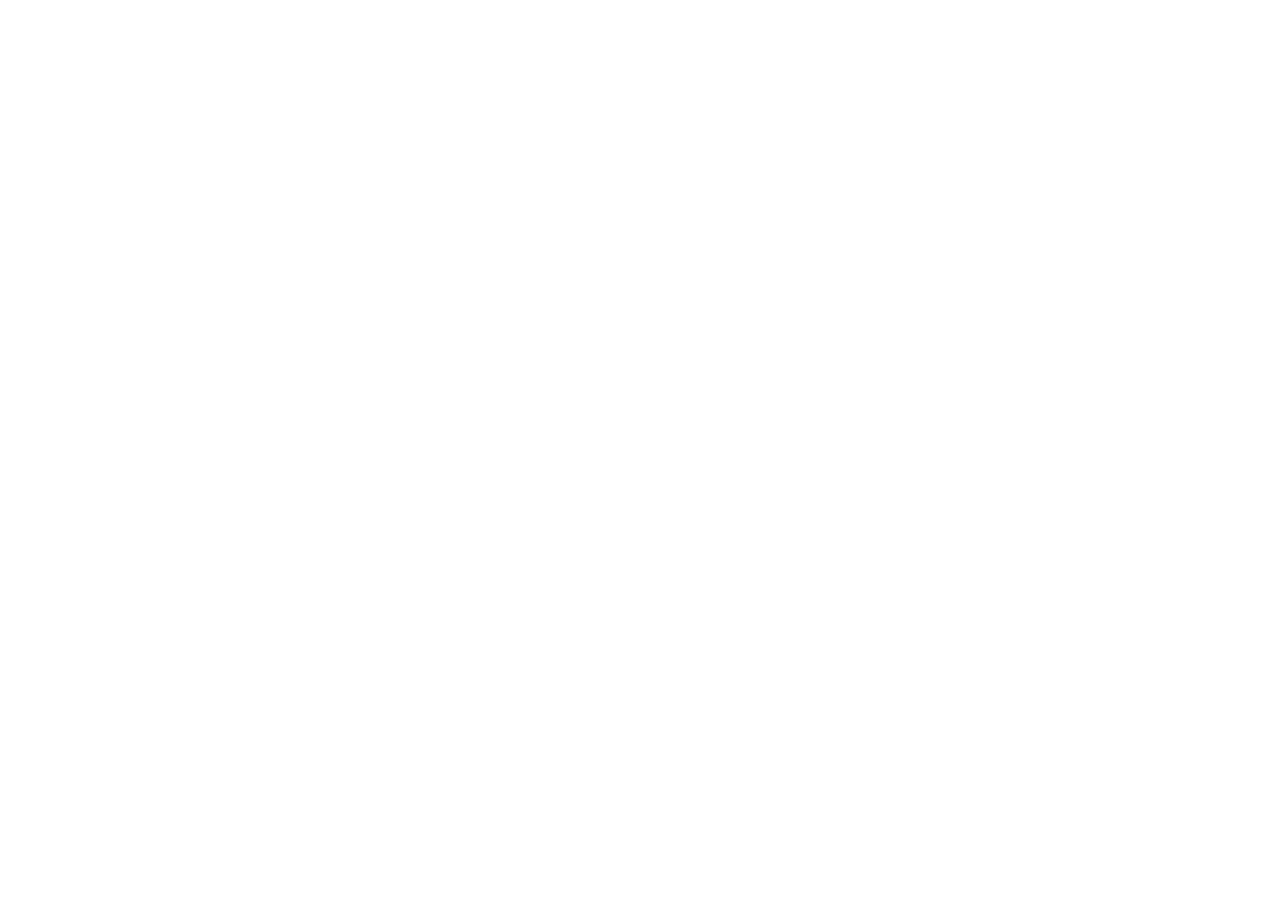
==== index.html @ 16d5f53a "added new pages for easy navigation for the 3 tasks" ====
<!DOCTYPE html>
<html lang="en">
<head>
    <meta charset="UTF-8">
    <meta name="viewport" content="width=device-width, initial-scale=1.0">
    <title>SPOTTA HOME REVIEW WEBSITE</title>
    <!---------BOX ICON CDN------->

    <!----------CSS STYLESHEET LINK----->
    <link rel="stylesheet" href="/Assets/css/style.css">

    <!------------JS SCRIPT FOR LOGIN PAGE AUTHENTICATION---->
</head>
<body>
    <header>
    <!----------HOME-CONTAINER---------->
    <!----------Headings(LOGO, NAVBAR)----->
        </header>

    <main>
    <!---HOME-TEXT CONTAINER------>

    <!-----REVIEW-BOX-CONTAINER-->

    <!-----END OF HOME CONTAINER---->
    <!--------PAGE REFERENCE TO THE "ALL REVIEWS" PAGE-->
    </main>

    <footer>
        <!---FOOTER LINKS (SOCIALS, COPYRIGHT)----->
    </footer>
</body>
<!-----------JAVASCRIPT LINK------>
<script src="/Assets/js/main.js"></script>
</html>
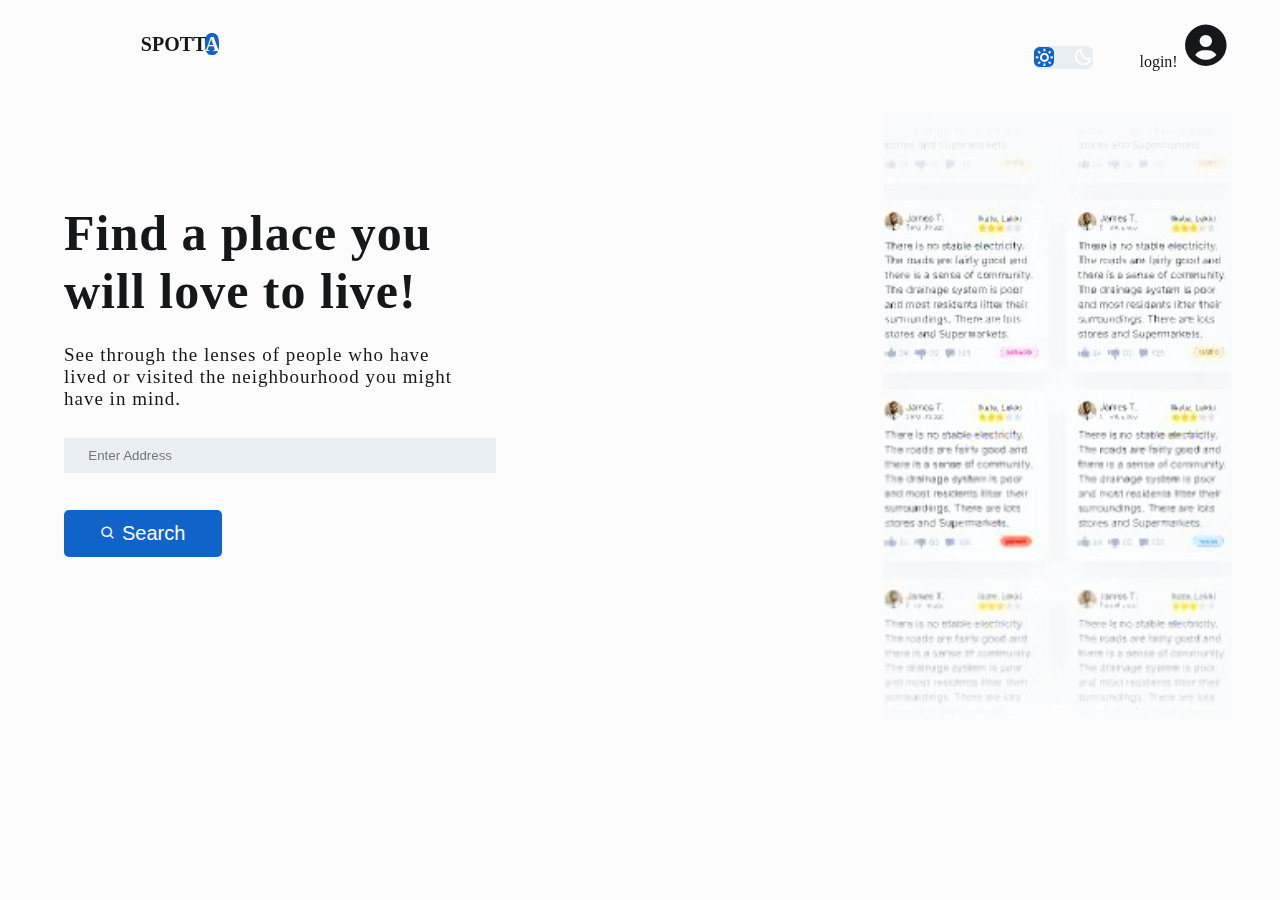
==== commit b05bd37e: "3rd commit" ====
--- a/index.html
+++ b/index.html
@@ -4,31 +4,70 @@
     <meta charset="UTF-8">
     <meta name="viewport" content="width=device-width, initial-scale=1.0">
     <title>SPOTTA HOME REVIEW WEBSITE</title>
-    <!---------BOX ICON CDN------->
-
+    <!-- Boxicons CSS -->
+    <link href='https://unpkg.com/boxicons@2.1.4/css/boxicons.min.css' rel='stylesheet'>
     <!----------CSS STYLESHEET LINK----->
     <link rel="stylesheet" href="/Assets/css/style.css">
-
+    
     <!------------JS SCRIPT FOR LOGIN PAGE AUTHENTICATION---->
+    <script src="/Assets/js/login.js"></script>
 </head>
 <body>
     <header>
     <!----------HOME-CONTAINER---------->
-    <!----------Headings(LOGO, NAVBAR)----->
-        </header>
+    <div class="container">
+        <nav>
+            <div class="logo">
+                <a href="#" class="logo">SPOTT<span>A</span></a>
+            </div>
+            <div class="login">
+                <!------THEME TOGGLE BUTTON---->
+                
 
-    <main>
-    <!---HOME-TEXT CONTAINER------>
+                <small>login!</small>
+                <!------LINK TO LOGIN PAGE----->
+                <a href="/Assets/PAGES/login.html" class="profile-photo">
+                    <i class='bx bxs-user-circle'></i>
+                </a>
+                <div class="top">
+                    <!---MENU ICON-->
+                    <button id="menu-btn">
+                        <i class='bx bx-menu'></i>
+                    </button>
+    
+                    <!------LIGHT AND DARK THEME BUTTONS-->
+                    <div class="theme-toggle" onclick="toggleDarkMode()">
+                        <i class='bx bx-sun active'></i>
+                        <i class='bx bx-moon'></i>
+                    </div>
+                </div>
+            </div>
+            
+        </nav>
 
-    <!-----REVIEW-BOX-CONTAINER-->
+        <div class="home">
 
-    <!-----END OF HOME CONTAINER---->
-    <!--------PAGE REFERENCE TO THE "ALL REVIEWS" PAGE-->
-    </main>
+            <div class="text-container">
+                <h1>Find a place you<br> will love to live!</h1>
+                <p>See through the lenses of people who have<br> lived or visited the neighbourhood you might <br> have in mind.</p>
+                <br/>
 
-    <footer>
-        <!---FOOTER LINKS (SOCIALS, COPYRIGHT)----->
-    </footer>
+                <!----SEARCH BOX---->
+                <input type="search" name="" class="search-bar" id="" placeholder="Enter Address">
+                <br>
+                <!-----ADD SEARCH ICON---->
+                <button type="button"  class="btn"><i class='bx bx-search bx-flashing' ></i><a href="/Assets/PAGES/all-reviews.html"> Search</i></a></button>
+            </div>
+
+            <div class="review-image">
+             <a href="/Assets/PAGES/all-reviews.html"><img id="theme-image"src="/Assets/images/Images/reviewswhite.png" alt="reviews display"></a>
+            </div>
+          
+        </div>
+    </div>
+    </header>
+
+    
 </body>
 <!-----------JAVASCRIPT LINK------>
 <script src="/Assets/js/main.js"></script>
--- a/Assets/css/style.css
+++ b/Assets/css/style.css
@@ -0,0 +1,358 @@
+/* GOOGLE FONT */
+@import url('https://fonts.googleapis.com/css2?family=Poppins:wght@300;400;500;700&display=swap');
+/* GOOGLE FONT API (POPPINS) */
+
+/* VARIABLES */
+:root {
+    --color-white: #fff; /* DARK MODE TEXT */
+    --color-info-dark: #1063c9; /* BUTTONS */
+    --color-dark: #16171a;
+    --color-light: rgba(13, 13, 14, 0.74);
+    --color-dark-variant: #1e1f20;
+    --color-background: #fcfcfc;
+
+    --border-radius-1: 0.4rem;
+    --padding: 1.2rem;
+
+    --box-shadow: 0 2rem 3rem var(--color-light);
+}    
+
+     /*  DARK THEME VARIABLES */
+.dark-theme-variables{
+    --color-background: #181a1e;
+    --color-white: #202528;
+    --color-dark: #edeffd;
+    --color-dark-variant: #a3bdcc;
+    --color-light: rgba(0, 0, 0, 0.4);
+    --box-shadow: 0 2rem 3rem var(--color-light);
+}
+
+html{
+    font-size: 14px;
+}
+section{
+    padding: 8% 0;
+}
+
+
+/* FORMATTING STYLES */
+/* HEADINGS */
+h1{
+    font-weight: 900;
+}
+h2{
+    font-size: 1.4rem;
+}
+
+small{
+    font-size: 16px;
+}
+.profile-photo{
+    border-radius: 50%;
+    overflow: hidden;
+}
+a{
+    color: var(--color-dark);
+    font-size: 20px;
+}
+
+p{
+ color: var(--color-dark-variant);
+}
+b{
+    color: var(--color-dark);
+}
+
+body{
+    width: 100%;
+    height: 100%;
+    background: var(--color-background);
+    user-select: none;
+    color: var(--color-dark);
+}
+/* CSS PROPS */
+* {
+    font-family: "poppins" sans-serif;
+    margin: 0;
+    padding: 0;
+    box-sizing: border-box;
+    scroll-behavior: smooth;
+    scroll-padding: none;
+    text-decoration: none;
+    scroll-padding-top: 2rem;
+}
+
+
+/* HOME CONTAINER */
+
+header {
+    display: block;
+    width: 100%;
+    position: fixed;
+    top: 0;
+    left: 0;
+}
+
+
+nav {
+    display: flex;
+    align-items: center;
+    padding: 20px 11%;
+    
+}
+nav a {
+    text-decoration: none;
+    list-style: none;
+    color: var(--color-dark);
+    font-size: 20px;
+    font-weight: 900;
+}
+nav a span {
+    color: var(--color-dark-variant);
+}
+nav .logo {
+     cursor: pointer;
+}
+nav .logo .logo span{
+    color: #fff;
+    background: var(--color-info-dark);
+    border-radius: 40%;
+}
+
+nav .login {
+    flex: 1;
+    text-align: right;
+}
+nav .login a{
+    margin-right: -10%;
+}
+nav .login a .bx{
+    font-size: 50px;
+}
+nav .top .theme-toggle .bx {
+    font-size: 20px;
+    color: var(--color-white);
+}
+.home {
+    width: 100%;
+    min-height: 640px;
+    color: var(--color-background);
+    display: grid;
+ }
+ .home .text-container {
+    margin-top: 9%;
+    margin-left: 5%;
+ }
+ .home .text-container h1{
+    color: var(--color-dark);
+    font-size: 50px;
+    letter-spacing: 1px;
+ }
+ .home .text-container p{
+    margin-top: 2%;
+    color: var(--color-dark);
+    font-size: 19px;
+    letter-spacing: 1px;
+ }
+ .home .text-container .search-bar{
+    border: none;
+    outline: none;
+    padding: 10px 19% 10px 2%;
+    margin: 1% 0 3% 0;
+    background: #e8eef1;
+ }
+ .home .text-container button .bx{
+    font-size: 16px;
+ }
+ .home .text-container .btn{
+    border: none;
+    outline: none;
+    background: var(--color-info-dark);
+    padding: 1% 3% 1% 3%;
+    color: #fff;
+    border-radius: 5px;
+    cursor: pointer;
+    transition: 0.2s;
+ }
+ .home .text-container button a{
+    color: #fff;
+ }
+ .home .text-container .btn:hover {
+    background: #202528;
+   
+ }
+ .home .review-image{
+    margin-left: 69%;
+    margin-top: -35%;
+ }
+
+ /* THEME TOGGLE */
+ .login .top{
+    margin-right: 5%;
+    margin-top: -2.8%;
+    display: flex;
+    justify-content: end;
+    gap: 4rem;
+}
+.login .top button{
+    display: none;
+}
+.login .theme-toggle{
+    background: #e8eef1;
+    display: flex;
+    justify-content: space-between;
+    align-items: center;
+    height: 1.6rem;
+    width: 4.2rem;
+    cursor: pointer;
+    border-radius: var(--border-radius-1);
+}
+
+.right .theme-toggle .bx{
+    font-size: 2rem;
+    width: 50%;
+    height: 100%;
+    display: flex;
+    align-items: center;
+    justify-content: center;
+}
+.login .theme-toggle .bx.active{
+    background: var(--color-info-dark);
+    color: white;
+    border-radius: var(--border-radius-1);
+}
+
+
+
+/* Regular styles */
+/* Media query for tablets (890px width and above) */
+@media only screen and (max-width: 890px) {
+    /* Adjustments for tablets */
+    .home .text-container {
+        margin-top: 15%;
+        margin-left: 4%;
+    }
+    .home .review-image {
+        margin-left: 50%;
+        margin-top: -15%;
+    }
+}
+/* Media query for tablets (768px width and above) */
+@media only screen and (max-width: 768px) {
+    /* Adjustments for tablets */
+    .home .text-container {
+        margin-top: 15%;
+        margin-left: 4%;
+    }
+    .home .review-image {
+        margin-left: 50%;
+        margin-top: -15%;
+    }
+}
+
+/* Media query for smaller devices like mobile phones (600px width and below) */
+@media only screen and (max-width: 600px) {
+    /* Adjustments for smaller devices */
+    .home .text-container {
+        margin-top: 20%;
+        margin-left: 5%;
+    }
+    .home .review-image {
+        margin-left: 30%;
+        margin-top: -20%;
+    }
+    nav {
+        padding: 20px 5%;
+    }
+    nav .login a {
+        margin-right: -5%;
+    }
+    .login .top {
+        margin-right: 5%;
+        margin-top: -4.8%;
+    }
+}
+
+
+/* Media query for screens up to 567px width */
+@media only screen and (max-width: 567px) {
+    /* Adjustments for screens up to 567px width */
+    .home .text-container {
+        margin-top: 15%;
+        margin-left: 10%;
+    }
+    .home .review-image {
+        margin-left: 50%;
+        margin-top: -25%;
+    }
+}
+
+/* Media query for screens up to 480px width */
+@media only screen and (max-width: 480px) {
+    /* Adjustments for screens up to 480px width */
+    .home .text-container {
+        margin-top: 20%;
+        margin-left: 5%;
+    }
+    .home .review-image {
+        margin-left: 5%;
+        margin-top: 1%;
+    }
+    nav {
+        padding: 20px 5%;
+    }
+    nav .login a {
+        margin-right: -5%;
+    }
+    .login .top {
+        margin-right: 29%;
+        margin-top: -4.8%;
+    }
+}
+
+/* Media query for screens up to 375px width */
+@media only screen and (max-width: 375px) {
+    /* Adjustments for screens up to 375px width */
+    .home .text-container {
+        margin-top: 10%;
+        margin-left: 3%;
+    }
+    .home .review-image {
+        margin-left: 20%;
+        margin-top: -15%;
+    }
+    .login .top {
+        margin-right: 10%;
+        margin-top: 5%;
+    }
+    .home .review-image {
+        margin-left: 5%;
+        margin-top: 1%;
+    }
+}
+
+/* Media query for screens up to 360px width */
+@media only screen and (max-width: 360px) {
+    /* Adjustments for screens up to 360px width */
+    .home .text-container {
+        margin-top: 10%;
+        margin-left: 2%;
+    }
+    .home .review-image {
+        margin-left: 5%;
+        margin-top: 10%;
+    }
+}
+
+/* Media query for screens up to 312px width */
+@media only screen and (max-width: 312px) {
+    /* Adjustments for screens up to 312px width */
+    .home .text-container {
+        margin-top: 35%;
+        margin-left: 1%;
+    }
+    .home .review-image {
+        margin-left: 10%;
+        margin-top: -5%;
+    }
+}
